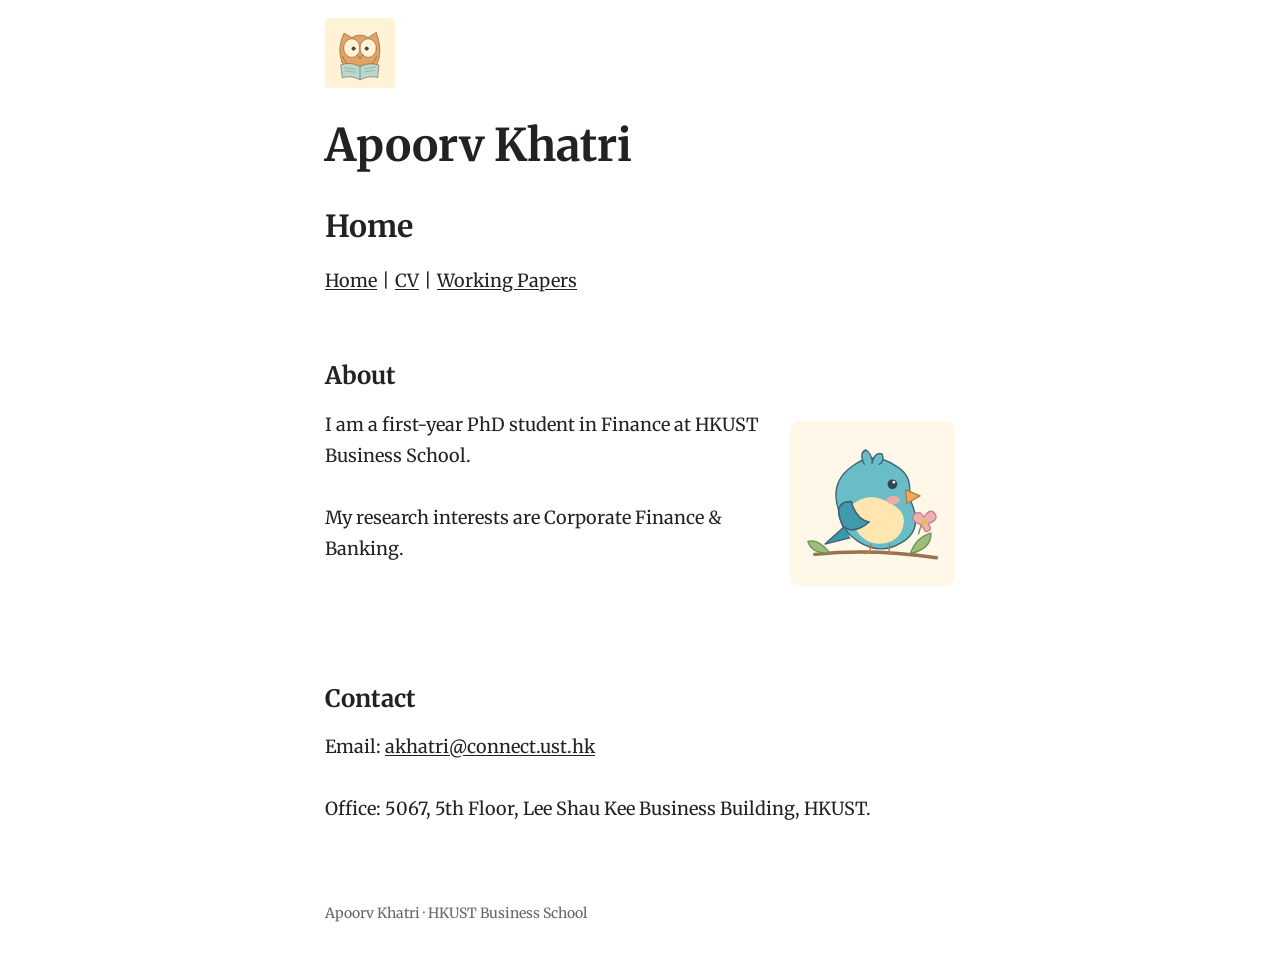
==== index.html @ 8814920a "Update biography and contact details; add colourful bird illustrations" ====
<!doctype html>
<html lang="en"><head><meta charset="utf-8"><meta name="viewport" content="width=device-width, initial-scale=1"><meta name="robots" content="noindex, nofollow"><meta name="description" content="Apoorv Khatri — First-year PhD student in Finance at HKUST Business School. Research interests: Corporate Finance &amp; Banking."><title>Home | Apoorv Khatri</title><link rel="icon" type="image/svg+xml" href="assets/images/scholar.svg"><link rel="stylesheet" href="assets/css/style.css"></head>
<body><a class="skip" href="#main">Skip to content</a><div class="page"><header><a href="index.html" aria-label="Apoorv Khatri home"><img class="logo" src="assets/images/scholar.svg" alt="Colourful pencil drawing of an owl with a book" width="70" height="70"></a><h1>Apoorv Khatri</h1><h2>Home</h2><nav aria-label="Main navigation"><a href="index.html" aria-current="page">Home</a><span class="sep" aria-hidden="true">|</span><a href="https://github.com/Apoorv-Khatri/apoorv-khatri-website/blob/main/cv/Apoorv-Khatri-CV.pdf">CV</a><span class="sep" aria-hidden="true">|</span><a href="working-papers/index.html">Working Papers</a></nav></header><main id="main"><section class="about" aria-labelledby="about-title"><h3 id="about-title">About</h3><img class="portrait" src="assets/images/portrait.svg" alt="Cute colourful pencil drawing of a blue bird on a flowering branch" width="165" height="190"><p>I am a first-year PhD student in Finance at HKUST Business School.</p><p>My research interests are Corporate Finance &amp; Banking.</p></section><section aria-labelledby="contact-title"><h3 id="contact-title">Contact</h3><address><p>Email: <a href="mailto:akhatri@connect.ust.hk">akhatri@connect.ust.hk</a></p><p>Office: 5067, 5th Floor, Lee Shau Kee Business Building, HKUST.</p></address></section></main><footer>Apoorv Khatri · HKUST Business School</footer></div></body></html>
---- assets/css/style.css ----
@font-face{font-family:Merriweather;src:url('../fonts/Merriweather.ttf') format('truetype');font-style:normal;font-weight:300 900;font-display:swap}
*{box-sizing:border-box}html{background:#fff;color:#222}body{margin:18px;font-family:Merriweather,Georgia,serif;font-size:18px;line-height:31px}.page{max-width:630px;margin:0 auto}a{color:inherit;text-decoration:underline;text-underline-offset:2px}a:hover{color:#666}a:focus-visible{outline:2px solid #222;outline-offset:5px}.logo{display:block;width:70px;height:70px;border-radius:4px;margin:0 0 26px}h1{font-size:45px;line-height:62px;margin:0 0 27px;font-weight:700}h2{font-size:30.375px;line-height:46.5px;margin:0 0 15.5px}nav{margin-bottom:62px}nav .sep{padding:0 5px}h3{font-size:24px;line-height:35px;margin:0 0 15.5px}p{margin:0 0 31px}section{margin-bottom:62px}.portrait{float:right;width:165px;height:190px;object-fit:contain;margin:0 0 20px 24px}.about:after{content:'';display:block;clear:both}address{font-style:normal}.muted{color:#666}.paper-illustration{display:block;width:250px;max-width:100%;height:auto;margin:31px 0}.paper-template{margin-top:62px}footer{font-size:14px;line-height:24px;color:#666;margin:77px 0 31px}.skip{position:absolute;left:-9999px}.skip:focus{left:18px;top:8px;background:white;padding:10px} @media(max-width:700px){body{margin:18px 22px}h1{font-size:36px;line-height:49px}h2{font-size:27px;line-height:40px}nav{margin-bottom:46.5px}nav a{display:inline-block;min-height:44px}.portrait{width:125px;height:155px;margin-left:18px}}@media(max-width:380px){.portrait{float:none;width:145px;margin:0 0 31px}h1{font-size:32px}}
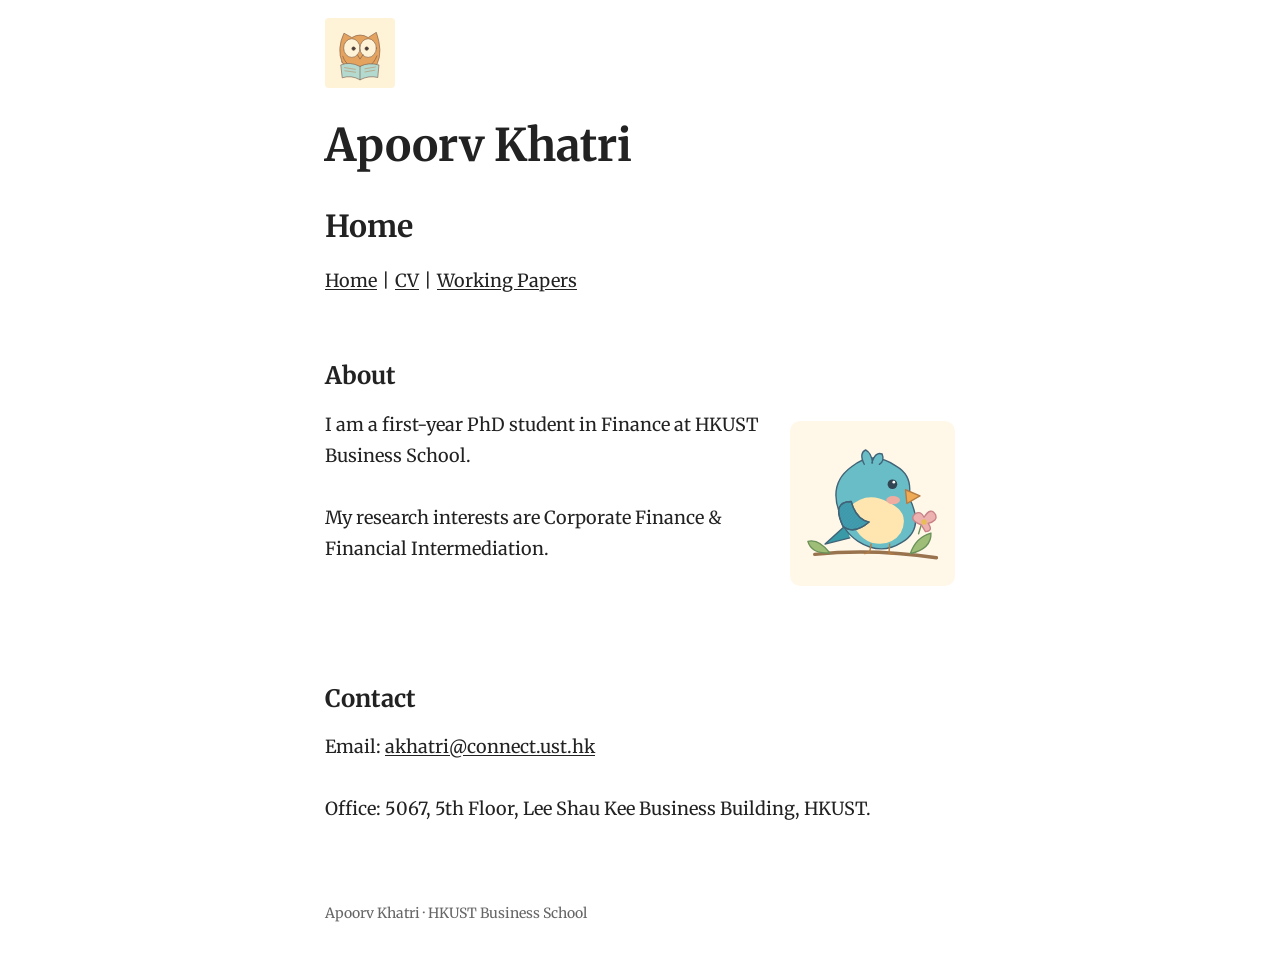
==== commit d3c0e5cd: "Update research interests to Corporate Finance and Financial Intermediation" ====
--- a/index.html
+++ b/index.html
@@ -1,3 +1,3 @@
 <!doctype html>
-<html lang="en"><head><meta charset="utf-8"><meta name="viewport" content="width=device-width, initial-scale=1"><meta name="robots" content="noindex, nofollow"><meta name="description" content="Apoorv Khatri — First-year PhD student in Finance at HKUST Business School. Research interests: Corporate Finance &amp; Banking."><title>Home | Apoorv Khatri</title><link rel="icon" type="image/svg+xml" href="assets/images/scholar.svg"><link rel="stylesheet" href="assets/css/style.css"></head>
-<body><a class="skip" href="#main">Skip to content</a><div class="page"><header><a href="index.html" aria-label="Apoorv Khatri home"><img class="logo" src="assets/images/scholar.svg" alt="Colourful pencil drawing of an owl with a book" width="70" height="70"></a><h1>Apoorv Khatri</h1><h2>Home</h2><nav aria-label="Main navigation"><a href="index.html" aria-current="page">Home</a><span class="sep" aria-hidden="true">|</span><a href="https://github.com/Apoorv-Khatri/apoorv-khatri-website/blob/main/cv/Apoorv-Khatri-CV.pdf">CV</a><span class="sep" aria-hidden="true">|</span><a href="working-papers/index.html">Working Papers</a></nav></header><main id="main"><section class="about" aria-labelledby="about-title"><h3 id="about-title">About</h3><img class="portrait" src="assets/images/portrait.svg" alt="Cute colourful pencil drawing of a blue bird on a flowering branch" width="165" height="190"><p>I am a first-year PhD student in Finance at HKUST Business School.</p><p>My research interests are Corporate Finance &amp; Banking.</p></section><section aria-labelledby="contact-title"><h3 id="contact-title">Contact</h3><address><p>Email: <a href="mailto:akhatri@connect.ust.hk">akhatri@connect.ust.hk</a></p><p>Office: 5067, 5th Floor, Lee Shau Kee Business Building, HKUST.</p></address></section></main><footer>Apoorv Khatri · HKUST Business School</footer></div></body></html>+<html lang="en"><head><meta charset="utf-8"><meta name="viewport" content="width=device-width, initial-scale=1"><meta name="robots" content="noindex, nofollow"><meta name="description" content="Apoorv Khatri — First-year PhD student in Finance at HKUST Business School. Research interests: Corporate Finance &amp; Financial Intermediation."><title>Home | Apoorv Khatri</title><link rel="icon" type="image/svg+xml" href="assets/images/scholar.svg"><link rel="stylesheet" href="assets/css/style.css"></head>
+<body><a class="skip" href="#main">Skip to content</a><div class="page"><header><a href="index.html" aria-label="Apoorv Khatri home"><img class="logo" src="assets/images/scholar.svg" alt="Colourful pencil drawing of an owl with a book" width="70" height="70"></a><h1>Apoorv Khatri</h1><h2>Home</h2><nav aria-label="Main navigation"><a href="index.html" aria-current="page">Home</a><span class="sep" aria-hidden="true">|</span><a href="https://github.com/Apoorv-Khatri/apoorv-khatri-website/blob/main/cv/Apoorv-Khatri-CV.pdf">CV</a><span class="sep" aria-hidden="true">|</span><a href="working-papers/index.html">Working Papers</a></nav></header><main id="main"><section class="about" aria-labelledby="about-title"><h3 id="about-title">About</h3><img class="portrait" src="assets/images/portrait.svg" alt="Cute colourful pencil drawing of a blue bird on a flowering branch" width="165" height="190"><p>I am a first-year PhD student in Finance at HKUST Business School.</p><p>My research interests are Corporate Finance &amp; Financial Intermediation.</p></section><section aria-labelledby="contact-title"><h3 id="contact-title">Contact</h3><address><p>Email: <a href="mailto:akhatri@connect.ust.hk">akhatri@connect.ust.hk</a></p><p>Office: 5067, 5th Floor, Lee Shau Kee Business Building, HKUST.</p></address></section></main><footer>Apoorv Khatri · HKUST Business School</footer></div></body></html>
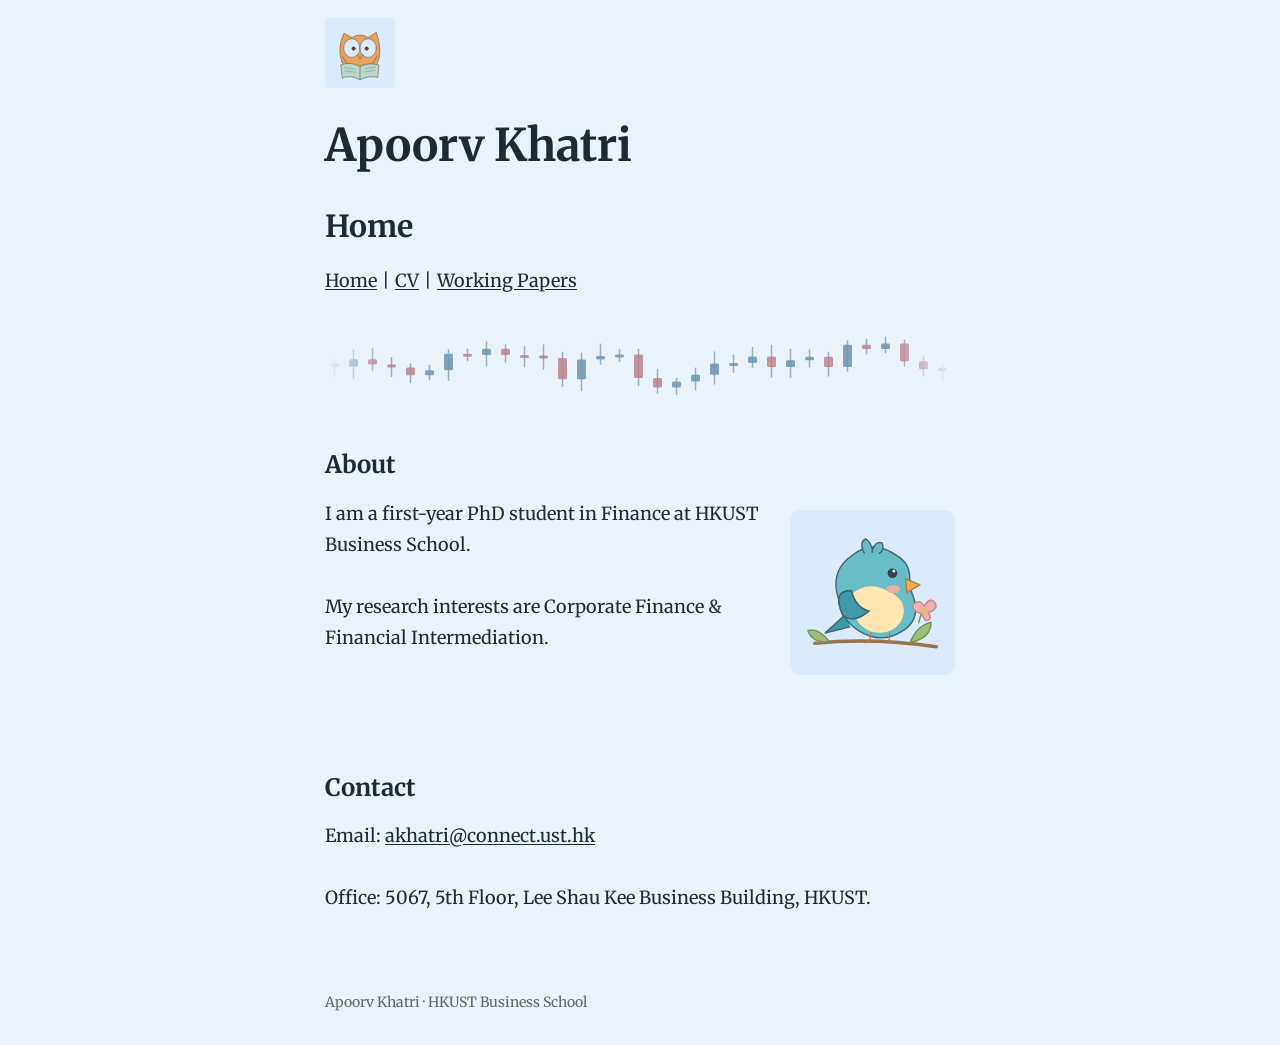
==== commit 5662e259: "Add animated candlestick ticker strip" ====
--- a/index.html
+++ b/index.html
@@ -1,3 +1,3 @@
 <!doctype html>
 <html lang="en"><head><meta charset="utf-8"><meta name="viewport" content="width=device-width, initial-scale=1"><meta name="robots" content="noindex, nofollow"><meta name="description" content="Apoorv Khatri — First-year PhD student in Finance at HKUST Business School. Research interests: Corporate Finance &amp; Financial Intermediation."><title>Home | Apoorv Khatri</title><link rel="icon" type="image/svg+xml" href="assets/images/scholar.svg"><link rel="stylesheet" href="assets/css/style.css"></head>
-<body><a class="skip" href="#main">Skip to content</a><div class="page"><header><a href="index.html" aria-label="Apoorv Khatri home"><img class="logo" src="assets/images/scholar.svg" alt="Colourful pencil drawing of an owl with a book" width="70" height="70"></a><h1>Apoorv Khatri</h1><h2>Home</h2><nav aria-label="Main navigation"><a href="index.html" aria-current="page">Home</a><span class="sep" aria-hidden="true">|</span><a href="https://github.com/Apoorv-Khatri/apoorv-khatri-website/blob/main/cv/Apoorv-Khatri-CV.pdf">CV</a><span class="sep" aria-hidden="true">|</span><a href="working-papers/index.html">Working Papers</a></nav></header><main id="main"><section class="about" aria-labelledby="about-title"><h3 id="about-title">About</h3><img class="portrait" src="assets/images/portrait.svg" alt="Cute colourful pencil drawing of a blue bird on a flowering branch" width="165" height="190"><p>I am a first-year PhD student in Finance at HKUST Business School.</p><p>My research interests are Corporate Finance &amp; Financial Intermediation.</p></section><section aria-labelledby="contact-title"><h3 id="contact-title">Contact</h3><address><p>Email: <a href="mailto:akhatri@connect.ust.hk">akhatri@connect.ust.hk</a></p><p>Office: 5067, 5th Floor, Lee Shau Kee Business Building, HKUST.</p></address></section></main><footer>Apoorv Khatri · HKUST Business School</footer></div></body></html>+<body><a class="skip" href="#main">Skip to content</a><div class="page"><header><a href="index.html" aria-label="Apoorv Khatri home"><img class="logo" src="assets/images/scholar.svg" alt="Colourful pencil drawing of an owl with a book" width="70" height="70"></a><h1>Apoorv Khatri</h1><h2>Home</h2><nav aria-label="Main navigation"><a href="index.html" aria-current="page">Home</a><span class="sep" aria-hidden="true">|</span><a href="https://github.com/Apoorv-Khatri/apoorv-khatri-website/blob/main/cv/Apoorv-Khatri-CV.pdf">CV</a><span class="sep" aria-hidden="true">|</span><a href="working-papers/index.html">Working Papers</a></nav><div class="ticker" role="presentation" aria-hidden="true"></div></header><main id="main"><section class="about" aria-labelledby="about-title"><h3 id="about-title">About</h3><img class="portrait" src="assets/images/portrait.svg" alt="Cute colourful pencil drawing of a blue bird on a flowering branch" width="165" height="190"><p>I am a first-year PhD student in Finance at HKUST Business School.</p><p>My research interests are Corporate Finance &amp; Financial Intermediation.</p></section><section aria-labelledby="contact-title"><h3 id="contact-title">Contact</h3><address><p>Email: <a href="mailto:akhatri@connect.ust.hk">akhatri@connect.ust.hk</a></p><p>Office: 5067, 5th Floor, Lee Shau Kee Business Building, HKUST.</p></address></section></main><footer>Apoorv Khatri · HKUST Business School</footer></div></body></html>
--- a/assets/css/style.css
+++ b/assets/css/style.css
@@ -1,2 +1,2 @@
 @font-face{font-family:Merriweather;src:url('../fonts/Merriweather.ttf') format('truetype');font-style:normal;font-weight:300 900;font-display:swap}
-*{box-sizing:border-box}html{background:#fff;color:#222}body{margin:18px;font-family:Merriweather,Georgia,serif;font-size:18px;line-height:31px}.page{max-width:630px;margin:0 auto}a{color:inherit;text-decoration:underline;text-underline-offset:2px}a:hover{color:#666}a:focus-visible{outline:2px solid #222;outline-offset:5px}.logo{display:block;width:70px;height:70px;border-radius:4px;margin:0 0 26px}h1{font-size:45px;line-height:62px;margin:0 0 27px;font-weight:700}h2{font-size:30.375px;line-height:46.5px;margin:0 0 15.5px}nav{margin-bottom:62px}nav .sep{padding:0 5px}h3{font-size:24px;line-height:35px;margin:0 0 15.5px}p{margin:0 0 31px}section{margin-bottom:62px}.portrait{float:right;width:165px;height:190px;object-fit:contain;margin:0 0 20px 24px}.about:after{content:'';display:block;clear:both}address{font-style:normal}.muted{color:#666}.paper-illustration{display:block;width:250px;max-width:100%;height:auto;margin:31px 0}.paper-template{margin-top:62px}footer{font-size:14px;line-height:24px;color:#666;margin:77px 0 31px}.skip{position:absolute;left:-9999px}.skip:focus{left:18px;top:8px;background:white;padding:10px} @media(max-width:700px){body{margin:18px 22px}h1{font-size:36px;line-height:49px}h2{font-size:27px;line-height:40px}nav{margin-bottom:46.5px}nav a{display:inline-block;min-height:44px}.portrait{width:125px;height:155px;margin-left:18px}}@media(max-width:380px){.portrait{float:none;width:145px;margin:0 0 31px}h1{font-size:32px}}+*{box-sizing:border-box}html{background:#eaf2fb;color:#1f2a33}body{margin:18px;font-family:Merriweather,Georgia,serif;font-size:18px;line-height:31px}.page{max-width:630px;margin:0 auto}a{color:inherit;text-decoration:underline;text-underline-offset:2px}a:hover{color:#666}a:focus-visible{outline:2px solid #222;outline-offset:5px}.logo{display:block;width:70px;height:70px;border-radius:4px;margin:0 0 26px}h1{font-size:45px;line-height:62px;margin:0 0 27px;font-weight:700}h2{font-size:30.375px;line-height:46.5px;margin:0 0 15.5px}nav{margin-bottom:31px}.ticker{height:74px;margin:0 0 46px;background-image:url('../images/ticker.svg');background-repeat:repeat-x;background-size:auto 74px;background-position:0 50%;animation:ticker-scroll 46s linear infinite;opacity:.85;-webkit-mask-image:linear-gradient(90deg,transparent,#000 9%,#000 91%,transparent);mask-image:linear-gradient(90deg,transparent,#000 9%,#000 91%,transparent)}@keyframes ticker-scroll{from{background-position:0 50%}to{background-position:-1330px 50%}}@media(prefers-reduced-motion:reduce){.ticker{animation:none}}nav .sep{padding:0 5px}h3{font-size:24px;line-height:35px;margin:0 0 15.5px}p{margin:0 0 31px}section{margin-bottom:62px}.portrait{float:right;width:165px;height:190px;object-fit:contain;margin:0 0 20px 24px}.about:after{content:'';display:block;clear:both}address{font-style:normal}.muted{color:#666}.paper-illustration{display:block;width:250px;max-width:100%;height:auto;margin:31px 0}.paper-template{margin-top:62px}footer{font-size:14px;line-height:24px;color:#666;margin:77px 0 31px}.skip{position:absolute;left:-9999px}.skip:focus{left:18px;top:8px;background:#eaf2fb;padding:10px} @media(max-width:700px){body{margin:18px 22px}h1{font-size:36px;line-height:49px}h2{font-size:27px;line-height:40px}nav{margin-bottom:46.5px}nav a{display:inline-block;min-height:44px}.portrait{width:125px;height:155px;margin-left:18px}}@media(max-width:380px){.portrait{float:none;width:145px;margin:0 0 31px}h1{font-size:32px}}
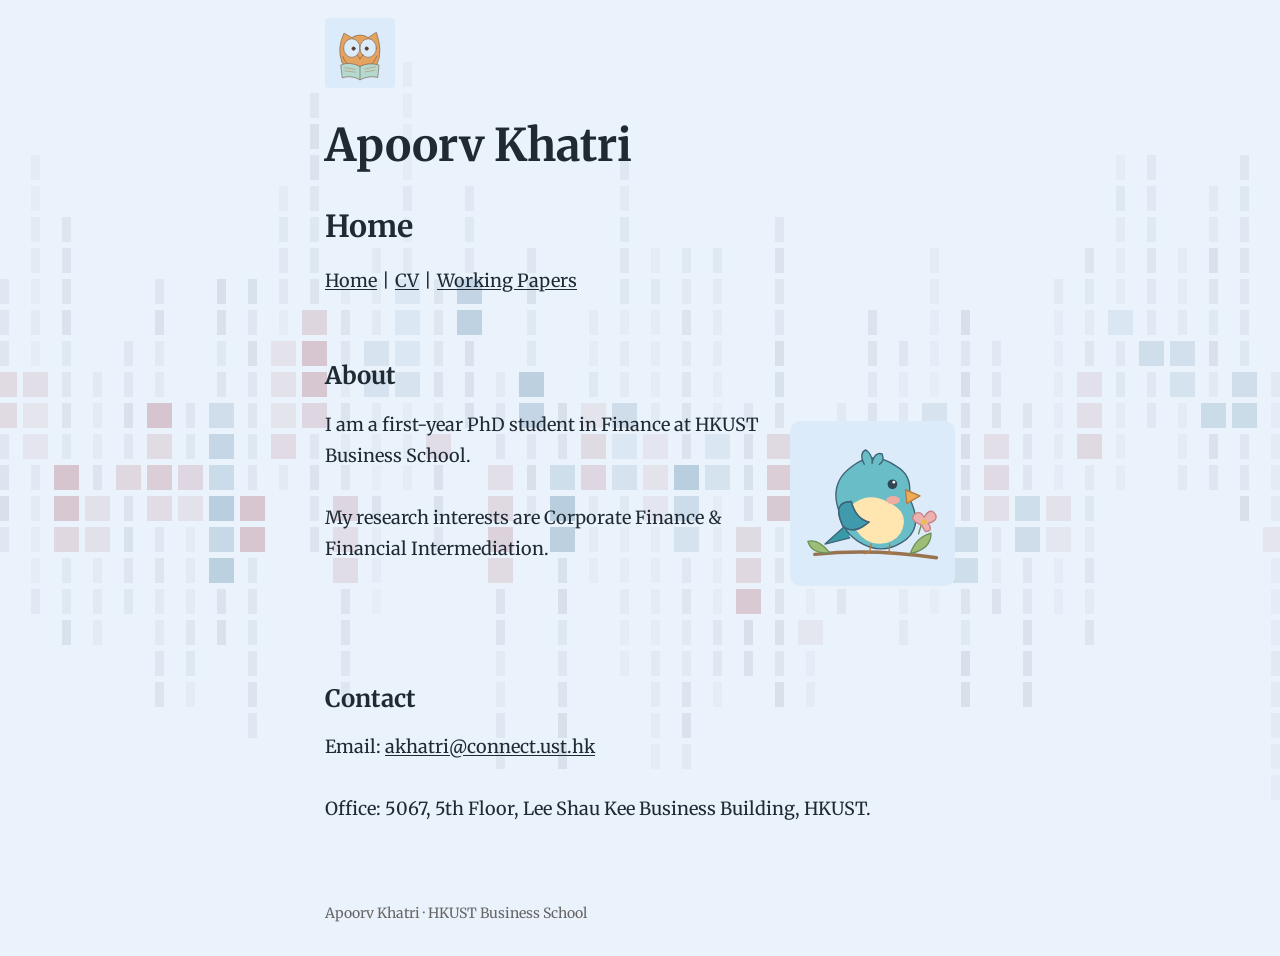
==== commit 0b24f879: "Replace ticker strip with animated pixel-block candlestick backdrop" ====
--- a/index.html
+++ b/index.html
@@ -1,3 +1,3 @@
 <!doctype html>
 <html lang="en"><head><meta charset="utf-8"><meta name="viewport" content="width=device-width, initial-scale=1"><meta name="robots" content="noindex, nofollow"><meta name="description" content="Apoorv Khatri — First-year PhD student in Finance at HKUST Business School. Research interests: Corporate Finance &amp; Financial Intermediation."><title>Home | Apoorv Khatri</title><link rel="icon" type="image/svg+xml" href="assets/images/scholar.svg"><link rel="stylesheet" href="assets/css/style.css"></head>
-<body><a class="skip" href="#main">Skip to content</a><div class="page"><header><a href="index.html" aria-label="Apoorv Khatri home"><img class="logo" src="assets/images/scholar.svg" alt="Colourful pencil drawing of an owl with a book" width="70" height="70"></a><h1>Apoorv Khatri</h1><h2>Home</h2><nav aria-label="Main navigation"><a href="index.html" aria-current="page">Home</a><span class="sep" aria-hidden="true">|</span><a href="https://github.com/Apoorv-Khatri/apoorv-khatri-website/blob/main/cv/Apoorv-Khatri-CV.pdf">CV</a><span class="sep" aria-hidden="true">|</span><a href="working-papers/index.html">Working Papers</a></nav><div class="ticker" role="presentation" aria-hidden="true"></div></header><main id="main"><section class="about" aria-labelledby="about-title"><h3 id="about-title">About</h3><img class="portrait" src="assets/images/portrait.svg" alt="Cute colourful pencil drawing of a blue bird on a flowering branch" width="165" height="190"><p>I am a first-year PhD student in Finance at HKUST Business School.</p><p>My research interests are Corporate Finance &amp; Financial Intermediation.</p></section><section aria-labelledby="contact-title"><h3 id="contact-title">Contact</h3><address><p>Email: <a href="mailto:akhatri@connect.ust.hk">akhatri@connect.ust.hk</a></p><p>Office: 5067, 5th Floor, Lee Shau Kee Business Building, HKUST.</p></address></section></main><footer>Apoorv Khatri · HKUST Business School</footer></div></body></html>+<body><canvas id="backdrop" aria-hidden="true" role="presentation"></canvas><a class="skip" href="#main">Skip to content</a><div class="page"><header><a href="index.html" aria-label="Apoorv Khatri home"><img class="logo" src="assets/images/scholar.svg" alt="Colourful pencil drawing of an owl with a book" width="70" height="70"></a><h1>Apoorv Khatri</h1><h2>Home</h2><nav aria-label="Main navigation"><a href="index.html" aria-current="page">Home</a><span class="sep" aria-hidden="true">|</span><a href="https://github.com/Apoorv-Khatri/apoorv-khatri-website/blob/main/cv/Apoorv-Khatri-CV.pdf">CV</a><span class="sep" aria-hidden="true">|</span><a href="working-papers/index.html">Working Papers</a></nav></header><main id="main"><section class="about" aria-labelledby="about-title"><h3 id="about-title">About</h3><img class="portrait" src="assets/images/portrait.svg" alt="Cute colourful pencil drawing of a blue bird on a flowering branch" width="165" height="190"><p>I am a first-year PhD student in Finance at HKUST Business School.</p><p>My research interests are Corporate Finance &amp; Financial Intermediation.</p></section><section aria-labelledby="contact-title"><h3 id="contact-title">Contact</h3><address><p>Email: <a href="mailto:akhatri@connect.ust.hk">akhatri@connect.ust.hk</a></p><p>Office: 5067, 5th Floor, Lee Shau Kee Business Building, HKUST.</p></address></section></main><footer>Apoorv Khatri · HKUST Business School</footer></div><script src="assets/js/market-backdrop.js" defer></script></body></html>
--- a/assets/css/style.css
+++ b/assets/css/style.css
@@ -1,2 +1,2 @@
 @font-face{font-family:Merriweather;src:url('../fonts/Merriweather.ttf') format('truetype');font-style:normal;font-weight:300 900;font-display:swap}
-*{box-sizing:border-box}html{background:#eaf2fb;color:#1f2a33}body{margin:18px;font-family:Merriweather,Georgia,serif;font-size:18px;line-height:31px}.page{max-width:630px;margin:0 auto}a{color:inherit;text-decoration:underline;text-underline-offset:2px}a:hover{color:#666}a:focus-visible{outline:2px solid #222;outline-offset:5px}.logo{display:block;width:70px;height:70px;border-radius:4px;margin:0 0 26px}h1{font-size:45px;line-height:62px;margin:0 0 27px;font-weight:700}h2{font-size:30.375px;line-height:46.5px;margin:0 0 15.5px}nav{margin-bottom:31px}.ticker{height:74px;margin:0 0 46px;background-image:url('../images/ticker.svg');background-repeat:repeat-x;background-size:auto 74px;background-position:0 50%;animation:ticker-scroll 46s linear infinite;opacity:.85;-webkit-mask-image:linear-gradient(90deg,transparent,#000 9%,#000 91%,transparent);mask-image:linear-gradient(90deg,transparent,#000 9%,#000 91%,transparent)}@keyframes ticker-scroll{from{background-position:0 50%}to{background-position:-1330px 50%}}@media(prefers-reduced-motion:reduce){.ticker{animation:none}}nav .sep{padding:0 5px}h3{font-size:24px;line-height:35px;margin:0 0 15.5px}p{margin:0 0 31px}section{margin-bottom:62px}.portrait{float:right;width:165px;height:190px;object-fit:contain;margin:0 0 20px 24px}.about:after{content:'';display:block;clear:both}address{font-style:normal}.muted{color:#666}.paper-illustration{display:block;width:250px;max-width:100%;height:auto;margin:31px 0}.paper-template{margin-top:62px}footer{font-size:14px;line-height:24px;color:#666;margin:77px 0 31px}.skip{position:absolute;left:-9999px}.skip:focus{left:18px;top:8px;background:#eaf2fb;padding:10px} @media(max-width:700px){body{margin:18px 22px}h1{font-size:36px;line-height:49px}h2{font-size:27px;line-height:40px}nav{margin-bottom:46.5px}nav a{display:inline-block;min-height:44px}.portrait{width:125px;height:155px;margin-left:18px}}@media(max-width:380px){.portrait{float:none;width:145px;margin:0 0 31px}h1{font-size:32px}}+*{box-sizing:border-box}html{background:#eaf2fb;color:#1f2a33}body{margin:18px;font-family:Merriweather,Georgia,serif;font-size:18px;line-height:31px}.page{max-width:630px;margin:0 auto}a{color:inherit;text-decoration:underline;text-underline-offset:2px}a:hover{color:#666}a:focus-visible{outline:2px solid #222;outline-offset:5px}.logo{display:block;width:70px;height:70px;border-radius:4px;margin:0 0 26px}h1{font-size:45px;line-height:62px;margin:0 0 27px;font-weight:700}h2{font-size:30.375px;line-height:46.5px;margin:0 0 15.5px}nav{margin-bottom:62px}#backdrop{position:fixed;inset:0;width:100%;height:100%;z-index:-1;pointer-events:none;opacity:0;transition:opacity 1.2s ease}#backdrop[data-backdrop-ready]{opacity:1}.page{position:relative}nav .sep{padding:0 5px}h3{font-size:24px;line-height:35px;margin:0 0 15.5px}p{margin:0 0 31px}section{margin-bottom:62px}.portrait{float:right;width:165px;height:190px;object-fit:contain;margin:0 0 20px 24px}.about:after{content:'';display:block;clear:both}address{font-style:normal}.muted{color:#666}.paper-illustration{display:block;width:250px;max-width:100%;height:auto;margin:31px 0}.paper-template{margin-top:62px}footer{font-size:14px;line-height:24px;color:#666;margin:77px 0 31px}.skip{position:absolute;left:-9999px}.skip:focus{left:18px;top:8px;background:#eaf2fb;padding:10px} @media(max-width:700px){body{margin:18px 22px}h1{font-size:36px;line-height:49px}h2{font-size:27px;line-height:40px}nav{margin-bottom:46.5px}nav a{display:inline-block;min-height:44px}.portrait{width:125px;height:155px;margin-left:18px}}@media(max-width:380px){.portrait{float:none;width:145px;margin:0 0 31px}h1{font-size:32px}}
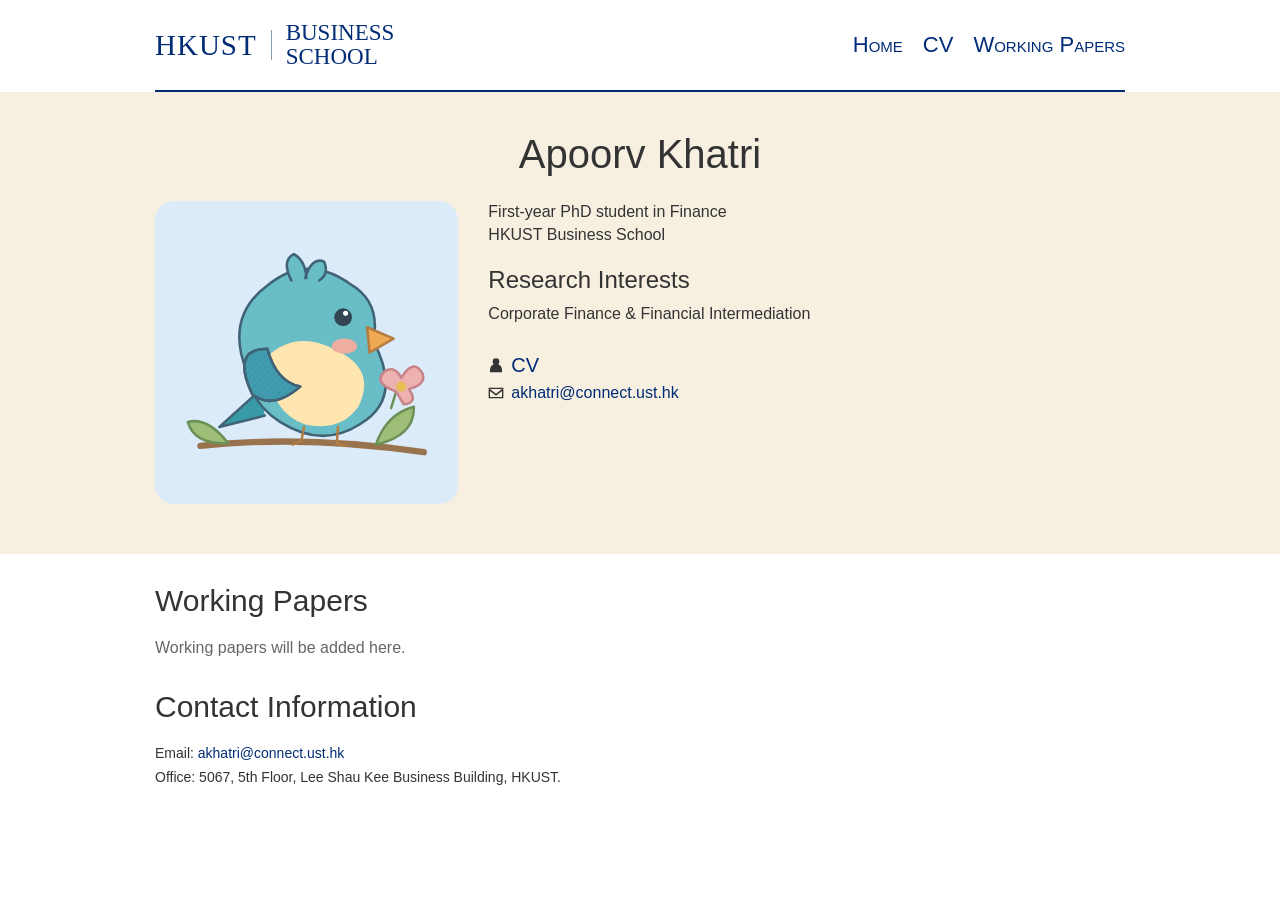
==== commit 45309767: "Redesign academic site with cream profile band and navy navigation" ====
--- a/index.html
+++ b/index.html
@@ -1,3 +1,2 @@
 <!doctype html>
-<html lang="en"><head><meta charset="utf-8"><meta name="viewport" content="width=device-width, initial-scale=1"><meta name="robots" content="noindex, nofollow"><meta name="description" content="Apoorv Khatri — First-year PhD student in Finance at HKUST Business School. Research interests: Corporate Finance &amp; Financial Intermediation."><title>Home | Apoorv Khatri</title><link rel="icon" type="image/svg+xml" href="assets/images/scholar.svg"><link rel="stylesheet" href="assets/css/style.css"></head>
-<body><canvas id="backdrop" aria-hidden="true" role="presentation"></canvas><a class="skip" href="#main">Skip to content</a><div class="page"><header><a href="index.html" aria-label="Apoorv Khatri home"><img class="logo" src="assets/images/scholar.svg" alt="Colourful pencil drawing of an owl with a book" width="70" height="70"></a><h1>Apoorv Khatri</h1><h2>Home</h2><nav aria-label="Main navigation"><a href="index.html" aria-current="page">Home</a><span class="sep" aria-hidden="true">|</span><a href="https://github.com/Apoorv-Khatri/apoorv-khatri-website/blob/main/cv/Apoorv-Khatri-CV.pdf">CV</a><span class="sep" aria-hidden="true">|</span><a href="working-papers/index.html">Working Papers</a></nav></header><main id="main"><section class="about" aria-labelledby="about-title"><h3 id="about-title">About</h3><img class="portrait" src="assets/images/portrait.svg" alt="Cute colourful pencil drawing of a blue bird on a flowering branch" width="165" height="190"><p>I am a first-year PhD student in Finance at HKUST Business School.</p><p>My research interests are Corporate Finance &amp; Financial Intermediation.</p></section><section aria-labelledby="contact-title"><h3 id="contact-title">Contact</h3><address><p>Email: <a href="mailto:akhatri@connect.ust.hk">akhatri@connect.ust.hk</a></p><p>Office: 5067, 5th Floor, Lee Shau Kee Business Building, HKUST.</p></address></section></main><footer>Apoorv Khatri · HKUST Business School</footer></div><script src="assets/js/market-backdrop.js" defer></script></body></html>+<html lang="en"><head><meta charset="utf-8"><meta name="viewport" content="width=device-width,initial-scale=1"><meta name="robots" content="noindex,nofollow"><meta name="description" content="Apoorv Khatri — First-year PhD student in Finance at HKUST Business School. Corporate Finance &amp; Financial Intermediation."><title>Home | Apoorv Khatri</title><link rel="icon" href="assets/images/scholar.svg"><link rel="stylesheet" href="assets/css/style.css"></head><body><a class="skip" href="#main">Skip to content</a><div class="container"><header class="header"><a class="school" href="index.html" aria-label="Apoorv Khatri — HKUST Business School"><span class="initials">HKUST</span><span class="school-name">Business<br>School</span></a><nav aria-label="Main navigation"><a href="index.html" aria-current="page">Home</a><a href="https://github.com/Apoorv-Khatri/apoorv-khatri-website/blob/main/cv/Apoorv-Khatri-CV.pdf">CV</a><a href="working-papers/index.html" >Working Papers</a></nav></header></div><main id="main"><section class="jumbotron" aria-labelledby="name"><div class="container"><h1 class="name" id="name">Apoorv Khatri</h1><div class="profile-row"><div class="photo-col"><img class="photo" src="assets/images/portrait.svg" width="320" height="320" alt="Cute colourful pencil drawing of a blue bird on a flowering branch"></div><div class="profile-info"><ul><li>First-year PhD student in Finance</li><li>HKUST Business School</li></ul><h3>Research Interests</h3><p>Corporate Finance &amp; Financial Intermediation</p><div class="profile-links"><div class="link-line"><svg class="icon" viewBox="0 0 24 24" aria-hidden="true"><circle cx="12" cy="7" r="5"/><path d="M3 23v-4a9 9 0 0 1 18 0v4z"/></svg><a class="cv" href="https://github.com/Apoorv-Khatri/apoorv-khatri-website/blob/main/cv/Apoorv-Khatri-CV.pdf">CV</a></div><div class="link-line"><svg class="icon" viewBox="0 0 24 24" aria-hidden="true"><path d="M1 4h22v16H1zm2 2 9 7 9-7H3zm18 12V9l-9 7-9-7v9h18z"/></svg><a href="mailto:akhatri@connect.ust.hk">akhatri@connect.ust.hk</a></div></div></div></div></div></section><div class="main-area"><section class="working-papers" aria-labelledby="papers-heading"><div class="container"><h2 id="papers-heading">Working Papers</h2><p class="empty">Working papers will be added here.</p></div></section><section class="contact-info" aria-labelledby="contact-heading"><div class="container"><h2 id="contact-heading">Contact Information</h2><address><ul><li>Email: <a href="mailto:akhatri@connect.ust.hk">akhatri@connect.ust.hk</a></li><li>Office: 5067, 5th Floor, Lee Shau Kee Business Building, HKUST.</li></ul></address></div></section></div></main></body></html>
--- a/assets/css/style.css
+++ b/assets/css/style.css
@@ -1,2 +1,5 @@
-@font-face{font-family:Merriweather;src:url('../fonts/Merriweather.ttf') format('truetype');font-style:normal;font-weight:300 900;font-display:swap}
-*{box-sizing:border-box}html{background:#eaf2fb;color:#1f2a33}body{margin:18px;font-family:Merriweather,Georgia,serif;font-size:18px;line-height:31px}.page{max-width:630px;margin:0 auto}a{color:inherit;text-decoration:underline;text-underline-offset:2px}a:hover{color:#666}a:focus-visible{outline:2px solid #222;outline-offset:5px}.logo{display:block;width:70px;height:70px;border-radius:4px;margin:0 0 26px}h1{font-size:45px;line-height:62px;margin:0 0 27px;font-weight:700}h2{font-size:30.375px;line-height:46.5px;margin:0 0 15.5px}nav{margin-bottom:62px}#backdrop{position:fixed;inset:0;width:100%;height:100%;z-index:-1;pointer-events:none;opacity:0;transition:opacity 1.2s ease}#backdrop[data-backdrop-ready]{opacity:1}.page{position:relative}nav .sep{padding:0 5px}h3{font-size:24px;line-height:35px;margin:0 0 15.5px}p{margin:0 0 31px}section{margin-bottom:62px}.portrait{float:right;width:165px;height:190px;object-fit:contain;margin:0 0 20px 24px}.about:after{content:'';display:block;clear:both}address{font-style:normal}.muted{color:#666}.paper-illustration{display:block;width:250px;max-width:100%;height:auto;margin:31px 0}.paper-template{margin-top:62px}footer{font-size:14px;line-height:24px;color:#666;margin:77px 0 31px}.skip{position:absolute;left:-9999px}.skip:focus{left:18px;top:8px;background:#eaf2fb;padding:10px} @media(max-width:700px){body{margin:18px 22px}h1{font-size:36px;line-height:49px}h2{font-size:27px;line-height:40px}nav{margin-bottom:46.5px}nav a{display:inline-block;min-height:44px}.portrait{width:125px;height:155px;margin-left:18px}}@media(max-width:380px){.portrait{float:none;width:145px;margin:0 0 31px}h1{font-size:32px}}+*{box-sizing:border-box}html{background:#fff}body{margin:0;font-family:"Helvetica Neue",Helvetica,Arial,sans-serif;font-size:14px;line-height:1.42857143;color:#333;background:#fff}a{color:#002c77;text-decoration:none}a:hover,a:focus{text-decoration:underline;color:#2a6496}a:focus-visible{outline:2px solid #002c77;outline-offset:4px}.container{width:100%;margin:0 auto;padding:0 15px}.header{min-height:92px;padding:15px 0;border-bottom:2px solid #002c77;display:flex;align-items:center;justify-content:space-between;gap:20px}.school{color:#002c77;display:flex;align-items:center;gap:14px;line-height:1.05;text-decoration:none!important}.school .initials{font-family:Georgia,serif;font-size:29px;letter-spacing:1px;border-right:1px solid #8b9bb0;padding-right:14px}.school .school-name{font-family:Georgia,serif;font-size:23px;text-transform:uppercase}nav{display:flex;gap:20px;align-items:center}nav a{font-size:22px;font-variant:small-caps;line-height:60px;white-space:nowrap}h1,h2,h3{font-family:inherit;font-weight:500;line-height:1.1;color:inherit;margin-top:20px;margin-bottom:10px}h1{font-size:40px}h2{font-size:30px}h3{font-size:24px}p{margin:0 0 10px}.jumbotron{padding:40px 0;background:#f7f0e1;margin-bottom:30px}.name{margin-top:0;margin-bottom:25px;text-align:center}.profile-row{display:grid;grid-template-columns:1fr 2fr;margin:0 -15px}.photo-col,.profile-info{padding:0 15px}.photo{display:block;width:320px;max-width:100%;height:auto;padding-bottom:10px}.profile-info{font-size:16px}.profile-info ul,.contact-info ul{list-style:none;padding-left:0;margin:0 0 10px}.profile-info h3{margin-top:20px}.profile-links{margin-top:25px}.profile-links .cv{font-size:20px}.link-line{display:flex;align-items:center;gap:7px;min-height:28px}.icon{width:16px;height:16px;fill:currentColor;flex-shrink:0}.main-area section{margin-bottom:30px}.main-area h2{padding-bottom:10px}.empty{color:#666;font-size:16px}.contact-info{padding-bottom:30px}.contact-info li{margin-bottom:4px}address{font-style:normal;font-size:14px}.skip{position:absolute;left:-9999px}.skip:focus{left:15px;top:5px;background:#fff;padding:10px;z-index:10}.page-heading{padding:40px 0;background:#f7f0e1;margin-bottom:30px}.page-heading h1{margin:0;text-align:center}.paper{padding-bottom:25px}.paper-title{font-size:18px}.abstract{font-size:13px;text-align:justify;padding-top:5px}
+@media(min-width:768px){.container{width:750px}.profile-row{grid-template-columns:1fr 1fr}}
+@media(min-width:992px){.container{width:970px}.profile-row{grid-template-columns:1fr 2fr}}
+@media(min-width:1200px){.container{width:1000px}}
+@media(max-width:767px){.header{flex-wrap:wrap;justify-content:center;gap:5px;padding:15px 0 5px}.school .initials{font-size:25px}.school .school-name{font-size:20px}nav{gap:18px;justify-content:center;flex-wrap:wrap}nav a{font-size:20px;line-height:44px}.profile-row{display:block}.photo{width:100%;max-width:320px;margin:0 auto 20px}.name{font-size:36px}.jumbotron{padding:30px 0}.profile-info{padding-top:5px}.contact-info{overflow-wrap:anywhere}}
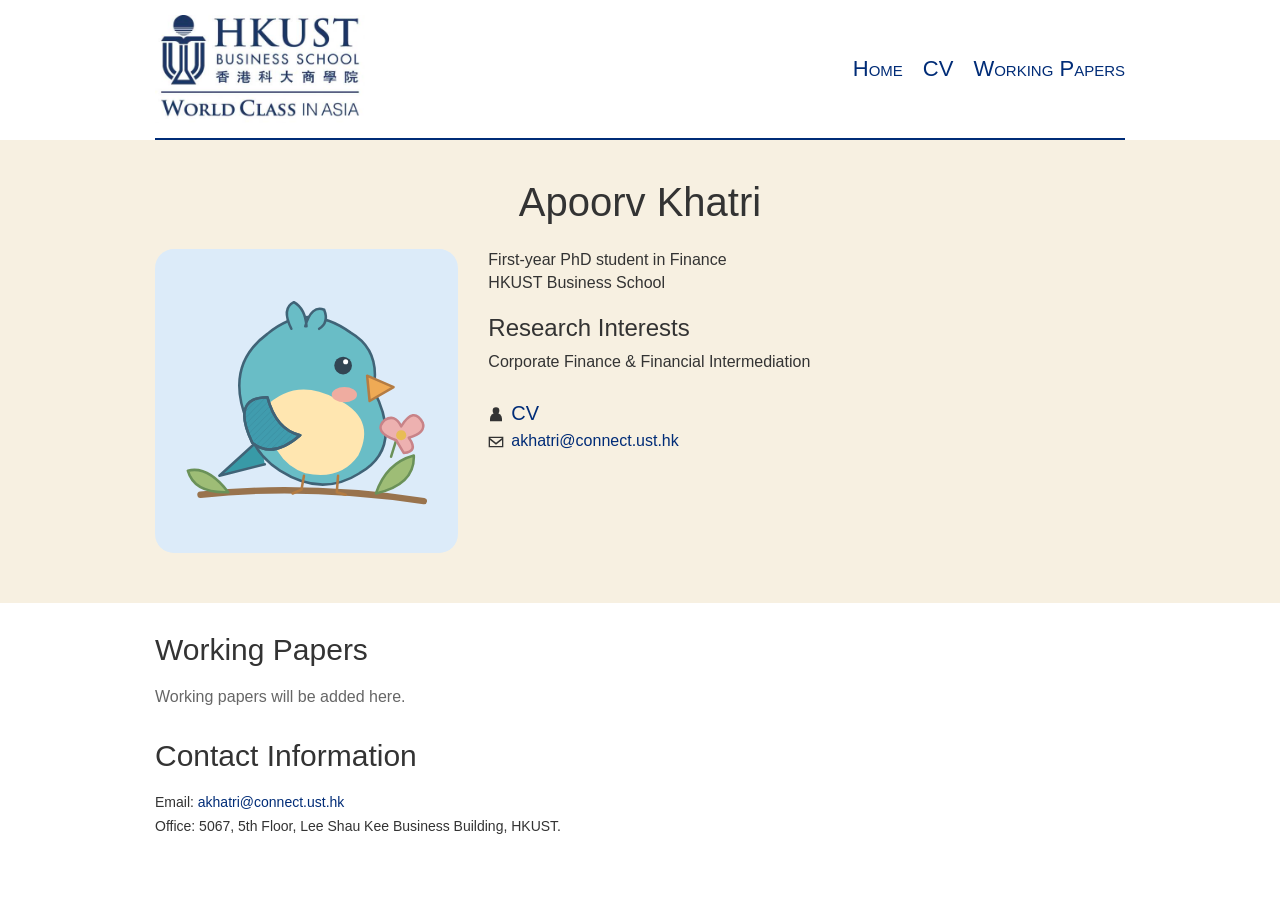
==== commit 64d99965: "Use supplied HKUST Business School header logo" ====
--- a/index.html
+++ b/index.html
@@ -1,2 +1,2 @@
 <!doctype html>
-<html lang="en"><head><meta charset="utf-8"><meta name="viewport" content="width=device-width,initial-scale=1"><meta name="robots" content="noindex,nofollow"><meta name="description" content="Apoorv Khatri — First-year PhD student in Finance at HKUST Business School. Corporate Finance &amp; Financial Intermediation."><title>Home | Apoorv Khatri</title><link rel="icon" href="assets/images/scholar.svg"><link rel="stylesheet" href="assets/css/style.css"></head><body><a class="skip" href="#main">Skip to content</a><div class="container"><header class="header"><a class="school" href="index.html" aria-label="Apoorv Khatri — HKUST Business School"><span class="initials">HKUST</span><span class="school-name">Business<br>School</span></a><nav aria-label="Main navigation"><a href="index.html" aria-current="page">Home</a><a href="https://github.com/Apoorv-Khatri/apoorv-khatri-website/blob/main/cv/Apoorv-Khatri-CV.pdf">CV</a><a href="working-papers/index.html" >Working Papers</a></nav></header></div><main id="main"><section class="jumbotron" aria-labelledby="name"><div class="container"><h1 class="name" id="name">Apoorv Khatri</h1><div class="profile-row"><div class="photo-col"><img class="photo" src="assets/images/portrait.svg" width="320" height="320" alt="Cute colourful pencil drawing of a blue bird on a flowering branch"></div><div class="profile-info"><ul><li>First-year PhD student in Finance</li><li>HKUST Business School</li></ul><h3>Research Interests</h3><p>Corporate Finance &amp; Financial Intermediation</p><div class="profile-links"><div class="link-line"><svg class="icon" viewBox="0 0 24 24" aria-hidden="true"><circle cx="12" cy="7" r="5"/><path d="M3 23v-4a9 9 0 0 1 18 0v4z"/></svg><a class="cv" href="https://github.com/Apoorv-Khatri/apoorv-khatri-website/blob/main/cv/Apoorv-Khatri-CV.pdf">CV</a></div><div class="link-line"><svg class="icon" viewBox="0 0 24 24" aria-hidden="true"><path d="M1 4h22v16H1zm2 2 9 7 9-7H3zm18 12V9l-9 7-9-7v9h18z"/></svg><a href="mailto:akhatri@connect.ust.hk">akhatri@connect.ust.hk</a></div></div></div></div></div></section><div class="main-area"><section class="working-papers" aria-labelledby="papers-heading"><div class="container"><h2 id="papers-heading">Working Papers</h2><p class="empty">Working papers will be added here.</p></div></section><section class="contact-info" aria-labelledby="contact-heading"><div class="container"><h2 id="contact-heading">Contact Information</h2><address><ul><li>Email: <a href="mailto:akhatri@connect.ust.hk">akhatri@connect.ust.hk</a></li><li>Office: 5067, 5th Floor, Lee Shau Kee Business Building, HKUST.</li></ul></address></div></section></div></main></body></html>+<html lang="en"><head><meta charset="utf-8"><meta name="viewport" content="width=device-width,initial-scale=1"><meta name="robots" content="noindex,nofollow"><meta name="description" content="Apoorv Khatri — First-year PhD student in Finance at HKUST Business School. Corporate Finance &amp; Financial Intermediation."><title>Home | Apoorv Khatri</title><link rel="icon" href="assets/images/scholar.svg"><link rel="stylesheet" href="assets/css/style.css"></head><body><a class="skip" href="#main">Skip to content</a><div class="container"><header class="header"><a class="school" href="index.html" aria-label="Apoorv Khatri — HKUST Business School"><img class="school-logo" src="assets/images/hkust-business-school.png" width="500" height="258" alt="HKUST Business School — World Class in Asia"></a><nav aria-label="Main navigation"><a href="index.html" aria-current="page">Home</a><a href="https://github.com/Apoorv-Khatri/apoorv-khatri-website/blob/main/cv/Apoorv-Khatri-CV.pdf">CV</a><a href="working-papers/index.html" >Working Papers</a></nav></header></div><main id="main"><section class="jumbotron" aria-labelledby="name"><div class="container"><h1 class="name" id="name">Apoorv Khatri</h1><div class="profile-row"><div class="photo-col"><img class="photo" src="assets/images/portrait.svg" width="320" height="320" alt="Cute colourful pencil drawing of a blue bird on a flowering branch"></div><div class="profile-info"><ul><li>First-year PhD student in Finance</li><li>HKUST Business School</li></ul><h3>Research Interests</h3><p>Corporate Finance &amp; Financial Intermediation</p><div class="profile-links"><div class="link-line"><svg class="icon" viewBox="0 0 24 24" aria-hidden="true"><circle cx="12" cy="7" r="5"/><path d="M3 23v-4a9 9 0 0 1 18 0v4z"/></svg><a class="cv" href="https://github.com/Apoorv-Khatri/apoorv-khatri-website/blob/main/cv/Apoorv-Khatri-CV.pdf">CV</a></div><div class="link-line"><svg class="icon" viewBox="0 0 24 24" aria-hidden="true"><path d="M1 4h22v16H1zm2 2 9 7 9-7H3zm18 12V9l-9 7-9-7v9h18z"/></svg><a href="mailto:akhatri@connect.ust.hk">akhatri@connect.ust.hk</a></div></div></div></div></div></section><div class="main-area"><section class="working-papers" aria-labelledby="papers-heading"><div class="container"><h2 id="papers-heading">Working Papers</h2><p class="empty">Working papers will be added here.</p></div></section><section class="contact-info" aria-labelledby="contact-heading"><div class="container"><h2 id="contact-heading">Contact Information</h2><address><ul><li>Email: <a href="mailto:akhatri@connect.ust.hk">akhatri@connect.ust.hk</a></li><li>Office: 5067, 5th Floor, Lee Shau Kee Business Building, HKUST.</li></ul></address></div></section></div></main></body></html>
--- a/assets/css/style.css
+++ b/assets/css/style.css
@@ -1,5 +1,5 @@
-*{box-sizing:border-box}html{background:#fff}body{margin:0;font-family:"Helvetica Neue",Helvetica,Arial,sans-serif;font-size:14px;line-height:1.42857143;color:#333;background:#fff}a{color:#002c77;text-decoration:none}a:hover,a:focus{text-decoration:underline;color:#2a6496}a:focus-visible{outline:2px solid #002c77;outline-offset:4px}.container{width:100%;margin:0 auto;padding:0 15px}.header{min-height:92px;padding:15px 0;border-bottom:2px solid #002c77;display:flex;align-items:center;justify-content:space-between;gap:20px}.school{color:#002c77;display:flex;align-items:center;gap:14px;line-height:1.05;text-decoration:none!important}.school .initials{font-family:Georgia,serif;font-size:29px;letter-spacing:1px;border-right:1px solid #8b9bb0;padding-right:14px}.school .school-name{font-family:Georgia,serif;font-size:23px;text-transform:uppercase}nav{display:flex;gap:20px;align-items:center}nav a{font-size:22px;font-variant:small-caps;line-height:60px;white-space:nowrap}h1,h2,h3{font-family:inherit;font-weight:500;line-height:1.1;color:inherit;margin-top:20px;margin-bottom:10px}h1{font-size:40px}h2{font-size:30px}h3{font-size:24px}p{margin:0 0 10px}.jumbotron{padding:40px 0;background:#f7f0e1;margin-bottom:30px}.name{margin-top:0;margin-bottom:25px;text-align:center}.profile-row{display:grid;grid-template-columns:1fr 2fr;margin:0 -15px}.photo-col,.profile-info{padding:0 15px}.photo{display:block;width:320px;max-width:100%;height:auto;padding-bottom:10px}.profile-info{font-size:16px}.profile-info ul,.contact-info ul{list-style:none;padding-left:0;margin:0 0 10px}.profile-info h3{margin-top:20px}.profile-links{margin-top:25px}.profile-links .cv{font-size:20px}.link-line{display:flex;align-items:center;gap:7px;min-height:28px}.icon{width:16px;height:16px;fill:currentColor;flex-shrink:0}.main-area section{margin-bottom:30px}.main-area h2{padding-bottom:10px}.empty{color:#666;font-size:16px}.contact-info{padding-bottom:30px}.contact-info li{margin-bottom:4px}address{font-style:normal;font-size:14px}.skip{position:absolute;left:-9999px}.skip:focus{left:15px;top:5px;background:#fff;padding:10px;z-index:10}.page-heading{padding:40px 0;background:#f7f0e1;margin-bottom:30px}.page-heading h1{margin:0;text-align:center}.paper{padding-bottom:25px}.paper-title{font-size:18px}.abstract{font-size:13px;text-align:justify;padding-top:5px}
+*{box-sizing:border-box}html{background:#fff}body{margin:0;font-family:"Helvetica Neue",Helvetica,Arial,sans-serif;font-size:14px;line-height:1.42857143;color:#333;background:#fff}a{color:#002c77;text-decoration:none}a:hover,a:focus{text-decoration:underline;color:#2a6496}a:focus-visible{outline:2px solid #002c77;outline-offset:4px}.container{width:100%;margin:0 auto;padding:0 15px}.header{min-height:92px;padding:15px 0;border-bottom:2px solid #002c77;display:flex;align-items:center;justify-content:space-between;gap:20px}.school{color:#002c77;display:flex;align-items:center;gap:14px;line-height:1.05;text-decoration:none!important}.school-logo{display:block;width:210px;max-width:100%;height:auto}.school{flex-shrink:0}nav{display:flex;gap:20px;align-items:center}nav a{font-size:22px;font-variant:small-caps;line-height:60px;white-space:nowrap}h1,h2,h3{font-family:inherit;font-weight:500;line-height:1.1;color:inherit;margin-top:20px;margin-bottom:10px}h1{font-size:40px}h2{font-size:30px}h3{font-size:24px}p{margin:0 0 10px}.jumbotron{padding:40px 0;background:#f7f0e1;margin-bottom:30px}.name{margin-top:0;margin-bottom:25px;text-align:center}.profile-row{display:grid;grid-template-columns:1fr 2fr;margin:0 -15px}.photo-col,.profile-info{padding:0 15px}.photo{display:block;width:320px;max-width:100%;height:auto;padding-bottom:10px}.profile-info{font-size:16px}.profile-info ul,.contact-info ul{list-style:none;padding-left:0;margin:0 0 10px}.profile-info h3{margin-top:20px}.profile-links{margin-top:25px}.profile-links .cv{font-size:20px}.link-line{display:flex;align-items:center;gap:7px;min-height:28px}.icon{width:16px;height:16px;fill:currentColor;flex-shrink:0}.main-area section{margin-bottom:30px}.main-area h2{padding-bottom:10px}.empty{color:#666;font-size:16px}.contact-info{padding-bottom:30px}.contact-info li{margin-bottom:4px}address{font-style:normal;font-size:14px}.skip{position:absolute;left:-9999px}.skip:focus{left:15px;top:5px;background:#fff;padding:10px;z-index:10}.page-heading{padding:40px 0;background:#f7f0e1;margin-bottom:30px}.page-heading h1{margin:0;text-align:center}.paper{padding-bottom:25px}.paper-title{font-size:18px}.abstract{font-size:13px;text-align:justify;padding-top:5px}
 @media(min-width:768px){.container{width:750px}.profile-row{grid-template-columns:1fr 1fr}}
 @media(min-width:992px){.container{width:970px}.profile-row{grid-template-columns:1fr 2fr}}
 @media(min-width:1200px){.container{width:1000px}}
-@media(max-width:767px){.header{flex-wrap:wrap;justify-content:center;gap:5px;padding:15px 0 5px}.school .initials{font-size:25px}.school .school-name{font-size:20px}nav{gap:18px;justify-content:center;flex-wrap:wrap}nav a{font-size:20px;line-height:44px}.profile-row{display:block}.photo{width:100%;max-width:320px;margin:0 auto 20px}.name{font-size:36px}.jumbotron{padding:30px 0}.profile-info{padding-top:5px}.contact-info{overflow-wrap:anywhere}}
+@media(max-width:767px){.header{flex-wrap:wrap;justify-content:center;gap:5px;padding:15px 0 5px}.school-logo{width:200px}nav{gap:18px;justify-content:center;flex-wrap:wrap}nav a{font-size:20px;line-height:44px}.profile-row{display:block}.photo{width:100%;max-width:320px;margin:0 auto 20px}.name{font-size:36px}.jumbotron{padding:30px 0}.profile-info{padding-top:5px}.contact-info{overflow-wrap:anywhere}}
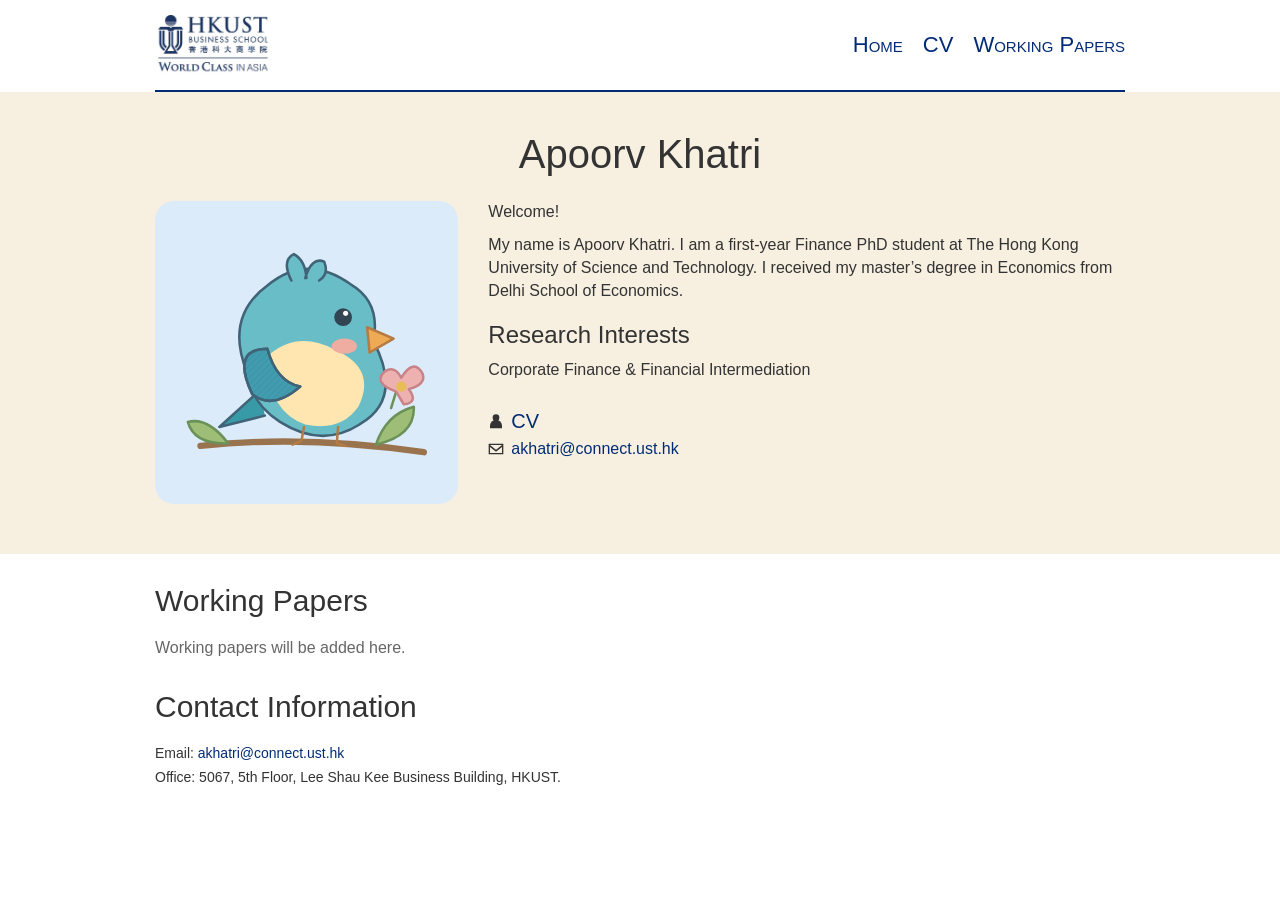
==== commit 7d82c48c: "Add welcome introduction and Economics masters background" ====
--- a/index.html
+++ b/index.html
@@ -1,2 +1,2 @@
 <!doctype html>
-<html lang="en"><head><meta charset="utf-8"><meta name="viewport" content="width=device-width,initial-scale=1"><meta name="robots" content="noindex,nofollow"><meta name="description" content="Apoorv Khatri — First-year PhD student in Finance at HKUST Business School. Corporate Finance &amp; Financial Intermediation."><title>Home | Apoorv Khatri</title><link rel="icon" href="assets/images/scholar.svg"><link rel="stylesheet" href="assets/css/style.css"></head><body><a class="skip" href="#main">Skip to content</a><div class="container"><header class="header"><a class="school" href="index.html" aria-label="Apoorv Khatri — HKUST Business School"><img class="school-logo" src="assets/images/hkust-business-school.png" width="500" height="258" alt="HKUST Business School — World Class in Asia"></a><nav aria-label="Main navigation"><a href="index.html" aria-current="page">Home</a><a href="https://github.com/Apoorv-Khatri/apoorv-khatri-website/blob/main/cv/Apoorv-Khatri-CV.pdf">CV</a><a href="working-papers/index.html" >Working Papers</a></nav></header></div><main id="main"><section class="jumbotron" aria-labelledby="name"><div class="container"><h1 class="name" id="name">Apoorv Khatri</h1><div class="profile-row"><div class="photo-col"><img class="photo" src="assets/images/portrait.svg" width="320" height="320" alt="Cute colourful pencil drawing of a blue bird on a flowering branch"></div><div class="profile-info"><ul><li>First-year PhD student in Finance</li><li>HKUST Business School</li></ul><h3>Research Interests</h3><p>Corporate Finance &amp; Financial Intermediation</p><div class="profile-links"><div class="link-line"><svg class="icon" viewBox="0 0 24 24" aria-hidden="true"><circle cx="12" cy="7" r="5"/><path d="M3 23v-4a9 9 0 0 1 18 0v4z"/></svg><a class="cv" href="https://github.com/Apoorv-Khatri/apoorv-khatri-website/blob/main/cv/Apoorv-Khatri-CV.pdf">CV</a></div><div class="link-line"><svg class="icon" viewBox="0 0 24 24" aria-hidden="true"><path d="M1 4h22v16H1zm2 2 9 7 9-7H3zm18 12V9l-9 7-9-7v9h18z"/></svg><a href="mailto:akhatri@connect.ust.hk">akhatri@connect.ust.hk</a></div></div></div></div></div></section><div class="main-area"><section class="working-papers" aria-labelledby="papers-heading"><div class="container"><h2 id="papers-heading">Working Papers</h2><p class="empty">Working papers will be added here.</p></div></section><section class="contact-info" aria-labelledby="contact-heading"><div class="container"><h2 id="contact-heading">Contact Information</h2><address><ul><li>Email: <a href="mailto:akhatri@connect.ust.hk">akhatri@connect.ust.hk</a></li><li>Office: 5067, 5th Floor, Lee Shau Kee Business Building, HKUST.</li></ul></address></div></section></div></main></body></html>+<html lang="en"><head><meta charset="utf-8"><meta name="viewport" content="width=device-width,initial-scale=1"><meta name="robots" content="noindex,nofollow"><meta name="description" content="Apoorv Khatri — First-year PhD student in Finance at HKUST Business School. Corporate Finance &amp; Financial Intermediation."><title>Home | Apoorv Khatri</title><link rel="icon" href="assets/images/scholar.svg"><link rel="stylesheet" href="assets/css/style.css"></head><body><a class="skip" href="#main">Skip to content</a><div class="container"><header class="header"><a class="school" href="index.html" aria-label="Apoorv Khatri — HKUST Business School"><img class="school-logo" src="assets/images/hkust-business-school.png" width="500" height="258" alt="HKUST Business School — World Class in Asia"></a><nav aria-label="Main navigation"><a href="index.html" aria-current="page">Home</a><a href="https://github.com/Apoorv-Khatri/apoorv-khatri-website/blob/main/cv/Apoorv-Khatri-CV.pdf">CV</a><a href="working-papers/index.html" >Working Papers</a></nav></header></div><main id="main"><section class="jumbotron" aria-labelledby="name"><div class="container"><h1 class="name" id="name">Apoorv Khatri</h1><div class="profile-row"><div class="photo-col"><img class="photo" src="assets/images/portrait.svg" width="320" height="320" alt="Cute colourful pencil drawing of a blue bird on a flowering branch"></div><div class="profile-info"><div class="introduction"><p>Welcome!</p><p>My name is Apoorv Khatri. I am a first-year Finance PhD student at The Hong Kong University of Science and Technology. I received my master’s degree in Economics from Delhi School of Economics.</p></div><h3>Research Interests</h3><p>Corporate Finance &amp; Financial Intermediation</p><div class="profile-links"><div class="link-line"><svg class="icon" viewBox="0 0 24 24" aria-hidden="true"><circle cx="12" cy="7" r="5"/><path d="M3 23v-4a9 9 0 0 1 18 0v4z"/></svg><a class="cv" href="https://github.com/Apoorv-Khatri/apoorv-khatri-website/blob/main/cv/Apoorv-Khatri-CV.pdf">CV</a></div><div class="link-line"><svg class="icon" viewBox="0 0 24 24" aria-hidden="true"><path d="M1 4h22v16H1zm2 2 9 7 9-7H3zm18 12V9l-9 7-9-7v9h18z"/></svg><a href="mailto:akhatri@connect.ust.hk">akhatri@connect.ust.hk</a></div></div></div></div></div></section><div class="main-area"><section class="working-papers" aria-labelledby="papers-heading"><div class="container"><h2 id="papers-heading">Working Papers</h2><p class="empty">Working papers will be added here.</p></div></section><section class="contact-info" aria-labelledby="contact-heading"><div class="container"><h2 id="contact-heading">Contact Information</h2><address><ul><li>Email: <a href="mailto:akhatri@connect.ust.hk">akhatri@connect.ust.hk</a></li><li>Office: 5067, 5th Floor, Lee Shau Kee Business Building, HKUST.</li></ul></address></div></section></div></main></body></html>
--- a/assets/css/style.css
+++ b/assets/css/style.css
@@ -1,5 +1,5 @@
-*{box-sizing:border-box}html{background:#fff}body{margin:0;font-family:"Helvetica Neue",Helvetica,Arial,sans-serif;font-size:14px;line-height:1.42857143;color:#333;background:#fff}a{color:#002c77;text-decoration:none}a:hover,a:focus{text-decoration:underline;color:#2a6496}a:focus-visible{outline:2px solid #002c77;outline-offset:4px}.container{width:100%;margin:0 auto;padding:0 15px}.header{min-height:92px;padding:15px 0;border-bottom:2px solid #002c77;display:flex;align-items:center;justify-content:space-between;gap:20px}.school{color:#002c77;display:flex;align-items:center;gap:14px;line-height:1.05;text-decoration:none!important}.school-logo{display:block;width:210px;max-width:100%;height:auto}.school{flex-shrink:0}nav{display:flex;gap:20px;align-items:center}nav a{font-size:22px;font-variant:small-caps;line-height:60px;white-space:nowrap}h1,h2,h3{font-family:inherit;font-weight:500;line-height:1.1;color:inherit;margin-top:20px;margin-bottom:10px}h1{font-size:40px}h2{font-size:30px}h3{font-size:24px}p{margin:0 0 10px}.jumbotron{padding:40px 0;background:#f7f0e1;margin-bottom:30px}.name{margin-top:0;margin-bottom:25px;text-align:center}.profile-row{display:grid;grid-template-columns:1fr 2fr;margin:0 -15px}.photo-col,.profile-info{padding:0 15px}.photo{display:block;width:320px;max-width:100%;height:auto;padding-bottom:10px}.profile-info{font-size:16px}.profile-info ul,.contact-info ul{list-style:none;padding-left:0;margin:0 0 10px}.profile-info h3{margin-top:20px}.profile-links{margin-top:25px}.profile-links .cv{font-size:20px}.link-line{display:flex;align-items:center;gap:7px;min-height:28px}.icon{width:16px;height:16px;fill:currentColor;flex-shrink:0}.main-area section{margin-bottom:30px}.main-area h2{padding-bottom:10px}.empty{color:#666;font-size:16px}.contact-info{padding-bottom:30px}.contact-info li{margin-bottom:4px}address{font-style:normal;font-size:14px}.skip{position:absolute;left:-9999px}.skip:focus{left:15px;top:5px;background:#fff;padding:10px;z-index:10}.page-heading{padding:40px 0;background:#f7f0e1;margin-bottom:30px}.page-heading h1{margin:0;text-align:center}.paper{padding-bottom:25px}.paper-title{font-size:18px}.abstract{font-size:13px;text-align:justify;padding-top:5px}
+*{box-sizing:border-box}html{background:#fff}body{margin:0;font-family:"Helvetica Neue",Helvetica,Arial,sans-serif;font-size:14px;line-height:1.42857143;color:#333;background:#fff}a{color:#002c77;text-decoration:none}a:hover,a:focus{text-decoration:underline;color:#2a6496}a:focus-visible{outline:2px solid #002c77;outline-offset:4px}.container{width:100%;margin:0 auto;padding:0 15px}.header{min-height:92px;padding:15px 0;border-bottom:2px solid #002c77;display:flex;align-items:center;justify-content:space-between;gap:20px}.school{color:#002c77;display:flex;align-items:center;gap:14px;line-height:1.05;text-decoration:none!important}.school-logo{display:block;width:auto;max-width:100%;height:60px}.school{flex-shrink:0}nav{display:flex;gap:20px;align-items:center}nav a{font-size:22px;font-variant:small-caps;line-height:60px;white-space:nowrap}h1,h2,h3{font-family:inherit;font-weight:500;line-height:1.1;color:inherit;margin-top:20px;margin-bottom:10px}h1{font-size:40px}h2{font-size:30px}h3{font-size:24px}p{margin:0 0 10px}.jumbotron{padding:40px 0;background:#f7f0e1;margin-bottom:30px}.name{margin-top:0;margin-bottom:25px;text-align:center}.profile-row{display:grid;grid-template-columns:1fr 2fr;margin:0 -15px}.photo-col,.profile-info{padding:0 15px}.photo{display:block;width:320px;max-width:100%;height:auto;padding-bottom:10px}.profile-info{font-size:16px}.profile-info ul,.contact-info ul{list-style:none;padding-left:0;margin:0 0 10px}.profile-info h3{margin-top:20px}.profile-links{margin-top:25px}.profile-links .cv{font-size:20px}.link-line{display:flex;align-items:center;gap:7px;min-height:28px}.icon{width:16px;height:16px;fill:currentColor;flex-shrink:0}.main-area section{margin-bottom:30px}.main-area h2{padding-bottom:10px}.empty{color:#666;font-size:16px}.contact-info{padding-bottom:30px}.contact-info li{margin-bottom:4px}address{font-style:normal;font-size:14px}.skip{position:absolute;left:-9999px}.skip:focus{left:15px;top:5px;background:#fff;padding:10px;z-index:10}.page-heading{padding:40px 0;background:#f7f0e1;margin-bottom:30px}.page-heading h1{margin:0;text-align:center}.paper{padding-bottom:25px}.paper-title{font-size:18px}.abstract{font-size:13px;text-align:justify;padding-top:5px}
 @media(min-width:768px){.container{width:750px}.profile-row{grid-template-columns:1fr 1fr}}
 @media(min-width:992px){.container{width:970px}.profile-row{grid-template-columns:1fr 2fr}}
 @media(min-width:1200px){.container{width:1000px}}
-@media(max-width:767px){.header{flex-wrap:wrap;justify-content:center;gap:5px;padding:15px 0 5px}.school-logo{width:200px}nav{gap:18px;justify-content:center;flex-wrap:wrap}nav a{font-size:20px;line-height:44px}.profile-row{display:block}.photo{width:100%;max-width:320px;margin:0 auto 20px}.name{font-size:36px}.jumbotron{padding:30px 0}.profile-info{padding-top:5px}.contact-info{overflow-wrap:anywhere}}
+@media(max-width:767px){.header{flex-wrap:wrap;justify-content:center;gap:5px;padding:15px 0 5px}.school-logo{width:auto;height:52px}nav{gap:18px;justify-content:center;flex-wrap:wrap}nav a{font-size:20px;line-height:44px}.profile-row{display:block}.photo{width:100%;max-width:320px;margin:0 auto 20px}.name{font-size:36px}.jumbotron{padding:30px 0}.profile-info{padding-top:5px}.contact-info{overflow-wrap:anywhere}}
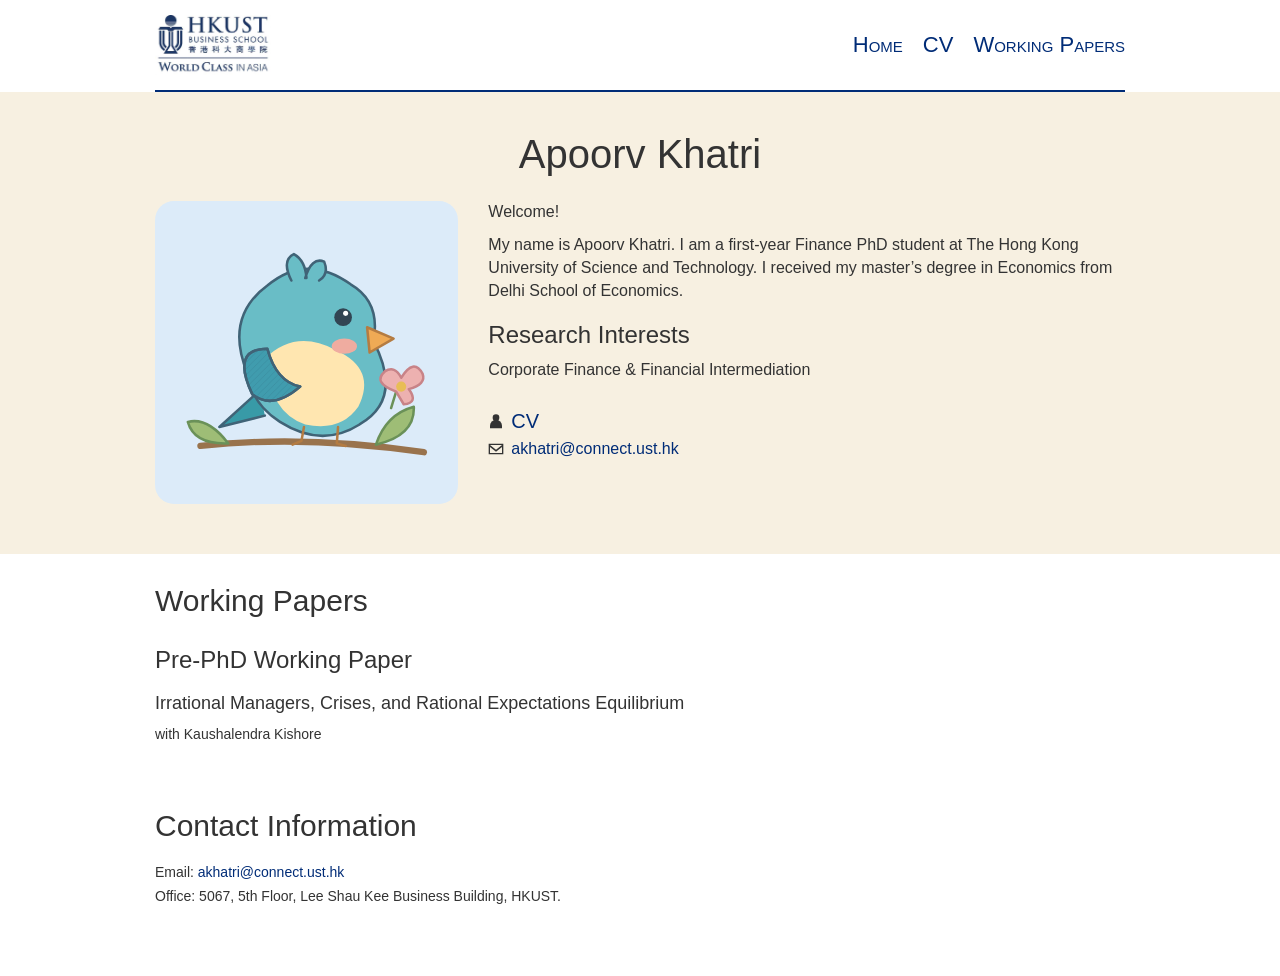
==== commit 85c2b9f7: "Add pre-PhD working paper with Kaushalendra Kishore" ====
--- a/index.html
+++ b/index.html
@@ -1,2 +1,2 @@
 <!doctype html>
-<html lang="en"><head><meta charset="utf-8"><meta name="viewport" content="width=device-width,initial-scale=1"><meta name="robots" content="noindex,nofollow"><meta name="description" content="Apoorv Khatri — First-year PhD student in Finance at HKUST Business School. Corporate Finance &amp; Financial Intermediation."><title>Home | Apoorv Khatri</title><link rel="icon" href="assets/images/scholar.svg"><link rel="stylesheet" href="assets/css/style.css"></head><body><a class="skip" href="#main">Skip to content</a><div class="container"><header class="header"><a class="school" href="index.html" aria-label="Apoorv Khatri — HKUST Business School"><img class="school-logo" src="assets/images/hkust-business-school.png" width="500" height="258" alt="HKUST Business School — World Class in Asia"></a><nav aria-label="Main navigation"><a href="index.html" aria-current="page">Home</a><a href="https://github.com/Apoorv-Khatri/apoorv-khatri-website/blob/main/cv/Apoorv-Khatri-CV.pdf">CV</a><a href="working-papers/index.html" >Working Papers</a></nav></header></div><main id="main"><section class="jumbotron" aria-labelledby="name"><div class="container"><h1 class="name" id="name">Apoorv Khatri</h1><div class="profile-row"><div class="photo-col"><img class="photo" src="assets/images/portrait.svg" width="320" height="320" alt="Cute colourful pencil drawing of a blue bird on a flowering branch"></div><div class="profile-info"><div class="introduction"><p>Welcome!</p><p>My name is Apoorv Khatri. I am a first-year Finance PhD student at The Hong Kong University of Science and Technology. I received my master’s degree in Economics from Delhi School of Economics.</p></div><h3>Research Interests</h3><p>Corporate Finance &amp; Financial Intermediation</p><div class="profile-links"><div class="link-line"><svg class="icon" viewBox="0 0 24 24" aria-hidden="true"><circle cx="12" cy="7" r="5"/><path d="M3 23v-4a9 9 0 0 1 18 0v4z"/></svg><a class="cv" href="https://github.com/Apoorv-Khatri/apoorv-khatri-website/blob/main/cv/Apoorv-Khatri-CV.pdf">CV</a></div><div class="link-line"><svg class="icon" viewBox="0 0 24 24" aria-hidden="true"><path d="M1 4h22v16H1zm2 2 9 7 9-7H3zm18 12V9l-9 7-9-7v9h18z"/></svg><a href="mailto:akhatri@connect.ust.hk">akhatri@connect.ust.hk</a></div></div></div></div></div></section><div class="main-area"><section class="working-papers" aria-labelledby="papers-heading"><div class="container"><h2 id="papers-heading">Working Papers</h2><p class="empty">Working papers will be added here.</p></div></section><section class="contact-info" aria-labelledby="contact-heading"><div class="container"><h2 id="contact-heading">Contact Information</h2><address><ul><li>Email: <a href="mailto:akhatri@connect.ust.hk">akhatri@connect.ust.hk</a></li><li>Office: 5067, 5th Floor, Lee Shau Kee Business Building, HKUST.</li></ul></address></div></section></div></main></body></html>+<html lang="en"><head><meta charset="utf-8"><meta name="viewport" content="width=device-width,initial-scale=1"><meta name="robots" content="noindex,nofollow"><meta name="description" content="Apoorv Khatri — First-year PhD student in Finance at HKUST Business School. Corporate Finance &amp; Financial Intermediation."><title>Home | Apoorv Khatri</title><link rel="icon" href="assets/images/scholar.svg"><link rel="stylesheet" href="assets/css/style.css"></head><body><a class="skip" href="#main">Skip to content</a><div class="container"><header class="header"><a class="school" href="index.html" aria-label="Apoorv Khatri — HKUST Business School"><img class="school-logo" src="assets/images/hkust-business-school.png" width="500" height="258" alt="HKUST Business School — World Class in Asia"></a><nav aria-label="Main navigation"><a href="index.html" aria-current="page">Home</a><a href="https://github.com/Apoorv-Khatri/apoorv-khatri-website/blob/main/cv/Apoorv-Khatri-CV.pdf">CV</a><a href="working-papers/index.html" >Working Papers</a></nav></header></div><main id="main"><section class="jumbotron" aria-labelledby="name"><div class="container"><h1 class="name" id="name">Apoorv Khatri</h1><div class="profile-row"><div class="photo-col"><img class="photo" src="assets/images/portrait.svg" width="320" height="320" alt="Cute colourful pencil drawing of a blue bird on a flowering branch"></div><div class="profile-info"><div class="introduction"><p>Welcome!</p><p>My name is Apoorv Khatri. I am a first-year Finance PhD student at The Hong Kong University of Science and Technology. I received my master’s degree in Economics from Delhi School of Economics.</p></div><h3>Research Interests</h3><p>Corporate Finance &amp; Financial Intermediation</p><div class="profile-links"><div class="link-line"><svg class="icon" viewBox="0 0 24 24" aria-hidden="true"><circle cx="12" cy="7" r="5"/><path d="M3 23v-4a9 9 0 0 1 18 0v4z"/></svg><a class="cv" href="https://github.com/Apoorv-Khatri/apoorv-khatri-website/blob/main/cv/Apoorv-Khatri-CV.pdf">CV</a></div><div class="link-line"><svg class="icon" viewBox="0 0 24 24" aria-hidden="true"><path d="M1 4h22v16H1zm2 2 9 7 9-7H3zm18 12V9l-9 7-9-7v9h18z"/></svg><a href="mailto:akhatri@connect.ust.hk">akhatri@connect.ust.hk</a></div></div></div></div></div></section><div class="main-area"><section class="working-papers" aria-labelledby="papers-heading"><div class="container"><h2 id="papers-heading">Working Papers</h2><h3>Pre-PhD Working Paper</h3><article class="paper"><h3 class="paper-title">Irrational Managers, Crises, and Rational Expectations Equilibrium</h3><p>with Kaushalendra Kishore</p></article></div></section><section class="contact-info" aria-labelledby="contact-heading"><div class="container"><h2 id="contact-heading">Contact Information</h2><address><ul><li>Email: <a href="mailto:akhatri@connect.ust.hk">akhatri@connect.ust.hk</a></li><li>Office: 5067, 5th Floor, Lee Shau Kee Business Building, HKUST.</li></ul></address></div></section></div></main></body></html>
